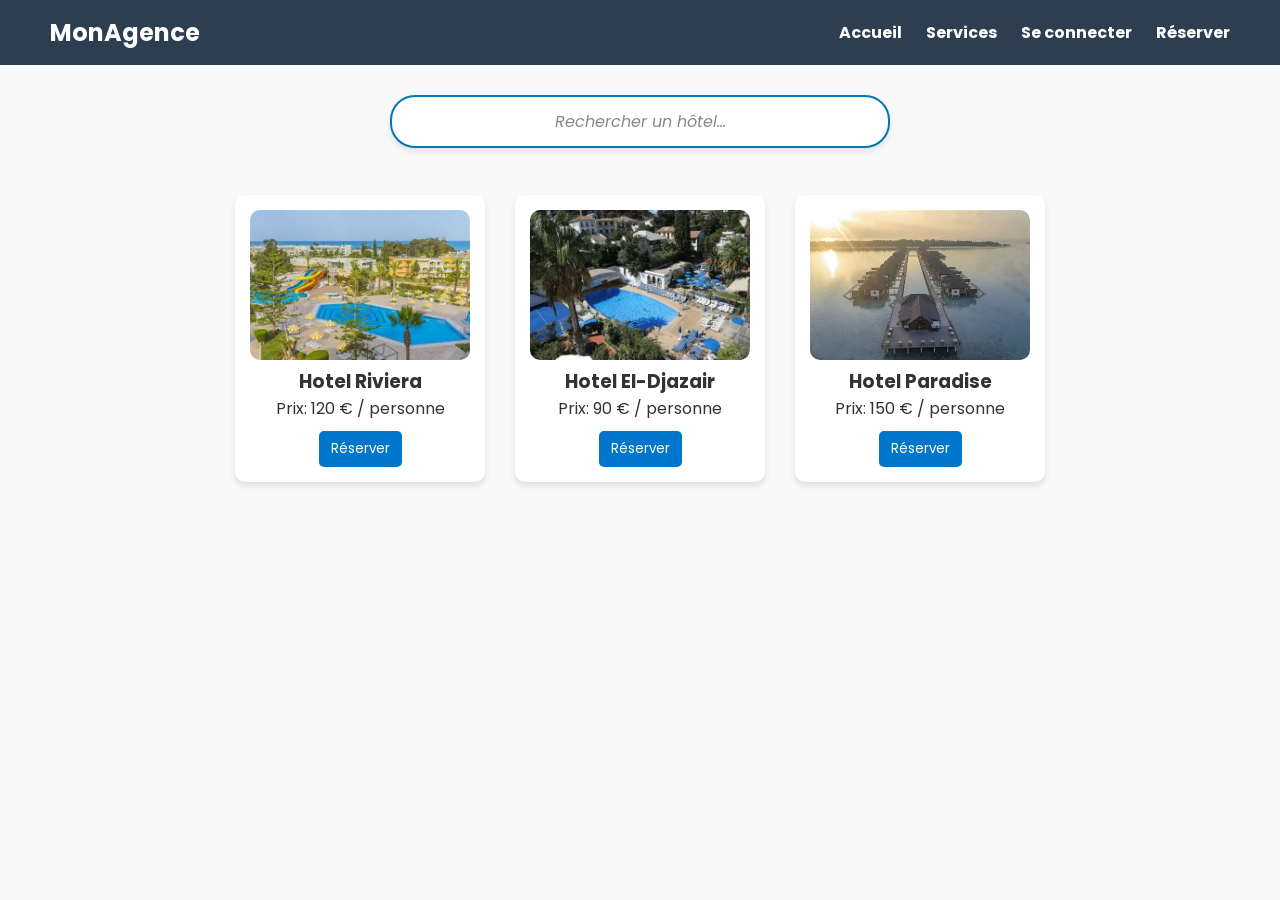
==== hotel.html @ 97204b19 "Add files via upload" ====
<!DOCTYPE html>
<html lang="en">
  <head>
    <meta charset="UTF-8" />
    <meta name="viewport" content="width=device-width, initial-scale=1.0" />
    <link
      href="https://fonts.googleapis.com/css2?family=Poppins:wght@300;400;500;600;700&display=swap"
      rel="stylesheet"
    />
    <link
      rel="stylesheet"
      href="hotels.css
    "
    />
    <title>Hotel</title>
  </head>
  <body>
    <header>
      <div class="logo">MonAgence</div>
      <div class="menu-toggle" id="menu-toggle">☰</div>
      <nav id="nav">
        <a href="index.html">Accueil</a>
        <a href="#">Services</a>
        <a href="Login.html">Se connecter</a>
        <a href="index.html">Réserver</a>
      </nav>
    </header>
    <div class="search-container">
      <input type="text" id="searchBar" placeholder="Rechercher un hôtel..." />
    </div>
    <main id="hotelList"></main>
    <!-- Modal réservation -->
    <div id="bookingModal" class="modal">
      <div class="modal-content">
        <span id="closeModal">&times;</span>
        <h2>Réserver l'hôtel</h2>
        <img id="hotelImage" src="" alt="Hotel" />
        <h3 id="hotelName"></h3>
        <form id="bookingForm">
          <label>Nom complet:</label>
          <input type="text" id="clientName" required />

          <label>Email:</label>
          <input type="email" id="clientEmail" required />

          <label>Nombre de personnes:</label>
          <input type="number" id="clientPersons" min="1" value="1" required />

          <p id="totalPrice"></p>
          <button type="submit">Confirmer</button>
        </form>
      </div>
    </div>

    <script src="hotels.js"></script>

    <script>
      const menuToggle = document.getElementById("menu-toggle");
      const nav = document.getElementById("nav");

      menuToggle.addEventListener("click", () => {
        nav.classList.toggle("show");
      });
    </script>
  </body>
</html>
---- hotels.css ----
* {
  margin: 0;
  padding: 0;
  box-sizing: border-box;
  font-family: Poppins;
}


body {
  background: #f9f9f9;
  color: #333;
}

header {
  display: flex;
  justify-content: space-between;
  align-items: center;
  padding: 15px 50px;
  background: #2c3e50;
  color: white;
  position: sticky;
  top: 0;
  z-index: 1000;
}

.logo {
  font-size: 1.5em;
  font-weight: bold;
}

nav a {
  text-decoration: none;
  color: white;
  margin-left: 20px;
  font-weight: bold;
  transition: 0.3s;
}

nav a:hover {
  color: #0078ff;
}



.search-container {
    width: 100%;
    margin: 30px 0;
    text-align: center;
    justify-content: center; 
    align-items: center;      
    height: 40vh;            
}


#searchBar {
    width: 60%;
    max-width: 500px;
    padding: 12px 20px;
    border: 2px solid #0077b6;
    border-radius: 25px;
    font-size: 16px;
    outline: none;
    transition: all 0.3s ease;
    box-shadow: 0 3px 6px rgba(0,0,0,0.1);
    text-align: center; 
}


#searchBar:focus {
    border-color: #0096c7;
    box-shadow: 0 5px 12px rgba(0,150,199,0.3);
}


#searchBar::placeholder {
    color: #888;
    font-style: italic;
}
#hotelList {
    display: flex;
    flex-wrap: wrap;
    justify-content: center;
    margin-top: -300px;
    gap: 10px;
}

.hotel-card {
    background: white;
    border-radius: 10px;
    margin: 10px;
    padding: 15px;
    box-shadow: 0 4px 6px rgba(0,0,0,0.1);
    width: 250px;
    text-align: center;
}

.hotel-card img {
    width: 100%;
    height: 150px;
    border-radius: 10px;
}

.hotel-card button {
    margin-top: 10px;
    padding: 8px 12px;
    background: #0077cc;
    color: white;
    border: none;
    border-radius: 5px;
    cursor: pointer;
}

.hotel-card button:hover {
    background: #005fa3;
}


/* ----- Modal ----- */
.modal {
  display: none; /* مخفي حتى يفتح بالـ JS */
  position: fixed;
  z-index: 1000;
  left: 0;
  top: 0;
  width: 100%;
  height: 100%;
  overflow: auto;
  background-color: rgba(0, 0, 0, 0.6); /* خلفية شفافة سوداء */
}

/* محتوى المودال */
.modal-content {
  background-color: #fff;
  margin: 8% auto;
  padding: 20px;
  border-radius: 8px;
  width: 400px;
  max-width: 90%;
  box-shadow: 0 4px 10px rgba(0,0,0,0.3);
  text-align: center;
  position: relative;
  height: 82%;
}

/* زر الغلق */
#closeModal {
  position: absolute;
  top: 10px;
  right: 15px;
  font-size: 22px;
  font-weight: bold;
  color: #444;
  cursor: pointer;
}
#closeModal:hover {
  color: red;
}

/* الصورة */
.modal-content img {
  width: 100%;
  border-radius: 6px;
  margin-bottom: 15px;
}

/* العناوين */
.modal-content h2, 
.modal-content h3 {
  margin: 10px 0;
  color: #333;
}

/* الفورم */
#bookingForm {
  display: flex;
  flex-direction: column;
  gap: 12px;
}

#bookingForm label {
  font-weight: 500;
  text-align: left;
  color: #555;
}

#bookingForm input {
  padding: 8px;
  border: 1px solid #ccc;
  border-radius: 5px;
  outline: none;
}

#bookingForm button {
  background: #007BFF;
  color: #fff;
  border: none;
  padding: 10px;
  border-radius: 5px;
  cursor: pointer;
  transition: 0.3s;
}
#bookingForm button:hover {
  background: #0056b3;
}

/* السعر */
#totalPrice {
  font-size: 16px;
  font-weight: bold;
  color: #28a745;
}

/* أنيميشن */
@keyframes fadeIn {
    from {opacity: 0; transform: scale(0.9);}
    to {opacity: 1; transform: scale(1);}
}

.modal-content button {
    margin-top: 15px;
    padding: 10px 20px;
    border: none;
    background: #0077b6;
    color: #fff;
    font-size: 16px;
    border-radius: 5px;
    cursor: pointer;
}

.modal-content button:hover {
    background: #0096c7;
}












.menu-toggle {
  display: none;
  font-size: 2em;
  cursor: pointer;
}
@media (max-width: 768px) {
  nav {
    display: flex;
    flex-direction: column;
    position: absolute;
    top: 60px;
    right: 20px;
    background: #2c3e50;
    padding: 15px;
    border-radius: 0px 0px 20px 20px;
    max-height: 0;
    overflow: hidden;
    opacity: 0;
    transition: all 0.4s ease;
    gap: 20px;
  }

  nav a {
    margin: 0 15px;
    text-decoration: none;
    font-weight: 500;
  }

  nav.show {
    max-height: 300px;
    opacity: 1;
  }

  .menu-toggle {
    display: block;
  }}
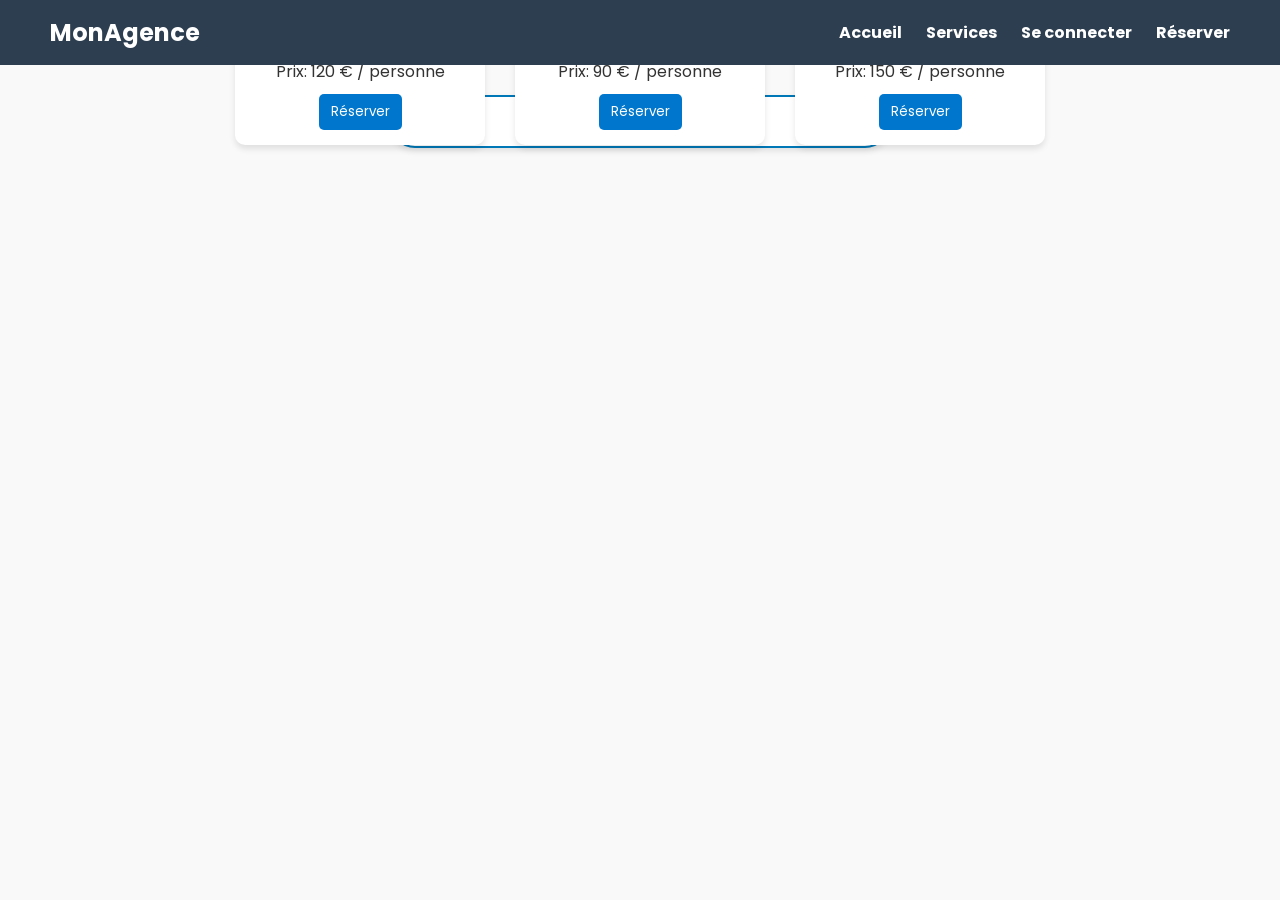
==== commit 9d38e7df: "Update hotel.html" ====
--- a/hotel.html
+++ b/hotel.html
@@ -27,8 +27,9 @@
     </header>
     <div class="search-container">
       <input type="text" id="searchBar" placeholder="Rechercher un hôtel..." />
+      <main id="hotelList"></main>
     </div>
-    <main id="hotelList"></main>
+    
     <!-- Modal réservation -->
     <div id="bookingModal" class="modal">
       <div class="modal-content">
@@ -64,3 +65,4 @@
     </script>
   </body>
 </html>
+
